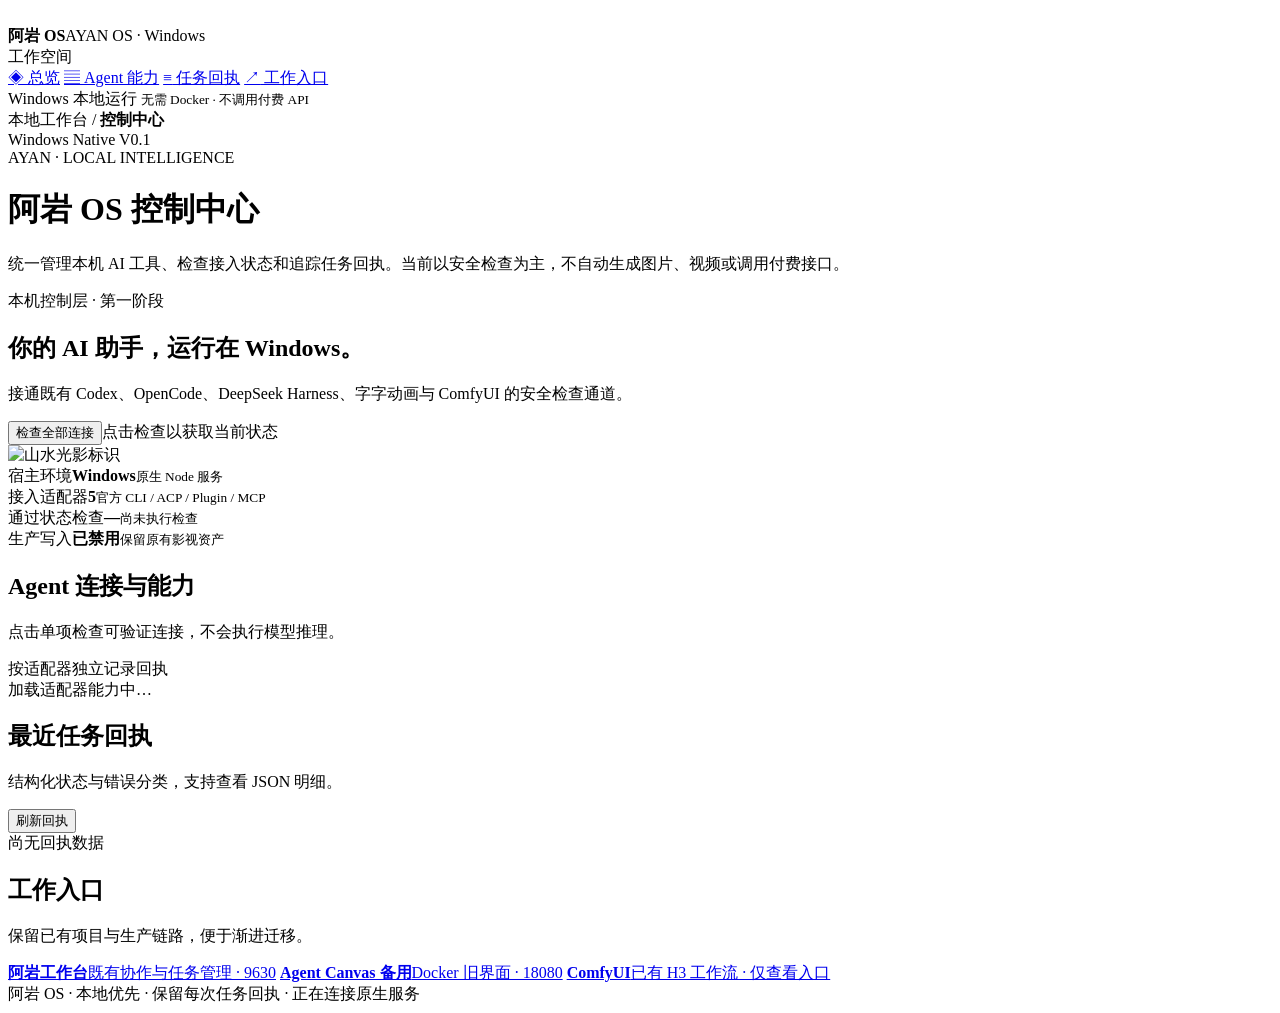
==== scripts/ayan-os/native/index.html @ 05a9c325 "feat(ayan-os): launch Windows native V0.2 control center and roadmap" ====
<!doctype html>
<html lang="zh-CN">
<head>
  <meta charset="utf-8"/>
  <meta name="viewport" content="width=device-width,initial-scale=1"/>
  <meta name="theme-color" content="#0d1828"/>
  <meta name="description" content="阿岩 OS — Windows 原生 Agent 控制中心"/>
  <title>阿岩 OS · Windows 原生</title>
  <link rel="icon" href="/ayan-mark.svg" type="image/svg+xml"/>
  <link rel="stylesheet" href="/native.css"/>
  <script src="/native.js" defer></script>
</head>
<body>
 <div class="app">
  <aside class="sidebar">
   <div class="brand"><img src="/ayan-mark.svg" alt=""/><div><strong>阿岩 OS</strong><span>AYAN OS · Windows</span></div></div>
   <div class="side-label">工作空间</div>
   <nav aria-label="主导航">
    <a class="active" href="#overview"><span>◈</span> 总览</a>
    <a href="#agents"><span>▤</span> Agent 能力</a>
    <a href="#receipts"><span>≡</span> 任务回执</a>
    <a href="#links"><span>↗</span> 工作入口</a>
   </nav>
   <div class="side-note">
     <span class="state-dot"></span><span>Windows 本地运行</span>
     <small>无需 Docker · 不调用付费 API</small>
   </div>
  </aside>
  <main>
   <header class="topbar"><div class="breadcrumb">本地工作台 <span>/</span> <b>控制中心</b></div><div class="top-right"><span class="mode-pill">Windows Native V0.1</span><span id="clock"></span></div></header>
   <div class="container">
    <div class="heading" id="overview"><div class="eyebrow">AYAN · LOCAL INTELLIGENCE</div><h1>阿岩 OS 控制中心</h1><p>统一管理本机 AI 工具、检查接入状态和追踪任务回执。当前以安全检查为主，不自动生成图片、视频或调用付费接口。</p></div>
    <section class="hero">
      <div><span class="hero-tag">本机控制层 · 第一阶段</span><h2>你的 AI 助手，运行在 Windows。</h2><p>接通既有 Codex、OpenCode、DeepSeek Harness、字字动画与 ComfyUI 的安全检查通道。</p>
       <div class="hero-actions"><button id="refresh" class="primary">检查全部连接</button><span id="check-note" aria-live="polite">点击检查以获取当前状态</span></div>
      </div><img src="/ayan-mark.svg" alt="山水光影标识" class="hero-logo"/>
    </section>
    <section class="summary" aria-label="运行概览">
     <div class="stat"><span>宿主环境</span><strong>Windows</strong><small>原生 Node 服务</small></div>
     <div class="stat"><span>接入适配器</span><strong id="adapter-count">5</strong><small>官方 CLI / ACP / Plugin / MCP</small></div>
     <div class="stat"><span>通过状态检查</span><strong id="passed-count">—</strong><small id="checked-time">尚未执行检查</small></div>
     <div class="stat"><span>生产写入</span><strong>已禁用</strong><small>保留原有影视资产</small></div>
    </section>
    <div class="section-title" id="agents"><div><h2>Agent 连接与能力</h2><p>点击单项检查可验证连接，不会执行模型推理。</p></div><span class="hint">按适配器独立记录回执</span></div>
    <div class="agents" id="agent-grid"><div class="loading">加载适配器能力中…</div></div>
    <div class="section-title" id="receipts"><div><h2>最近任务回执</h2><p>结构化状态与错误分类，支持查看 JSON 明细。</p></div><button id="reload-receipts" class="ghost">刷新回执</button></div>
    <div class="panel"><div id="receipts-body" class="receipts"><div class="loading">尚无回执数据</div></div></div>
    <div class="section-title" id="links"><div><h2>工作入口</h2><p>保留已有项目与生产链路，便于渐进迁移。</p></div></div>
    <div class="links">
      <a href="http://127.0.0.1:9630/" target="_blank" rel="noopener noreferrer"><b>阿岩工作台</b><span>既有协作与任务管理 · 9630</span></a>
      <a href="http://127.0.0.1:18080/canvas/" target="_blank" rel="noopener noreferrer"><b>Agent Canvas 备用</b><span>Docker 旧界面 · 18080</span></a>
      <a href="http://127.0.0.1:8188/" target="_blank" rel="noopener noreferrer"><b>ComfyUI</b><span>已有 H3 工作流 · 仅查看入口</span></a>
    </div>
    <footer>阿岩 OS · 本地优先 · 保留每次任务回执 · <span id="footer-state">正在连接原生服务</span></footer>
   </div>
  </main>
 </div>
 <dialog id="receipt-dialog"><div class="dialog-title"><h2>任务回执</h2><button id="close-dialog" class="ghost">关闭</button></div><pre id="receipt-json"></pre><button id="copy-receipt" class="ghost">复制 JSON</button></dialog>
 <div id="toast" role="status" aria-live="polite"></div>
</body></html>
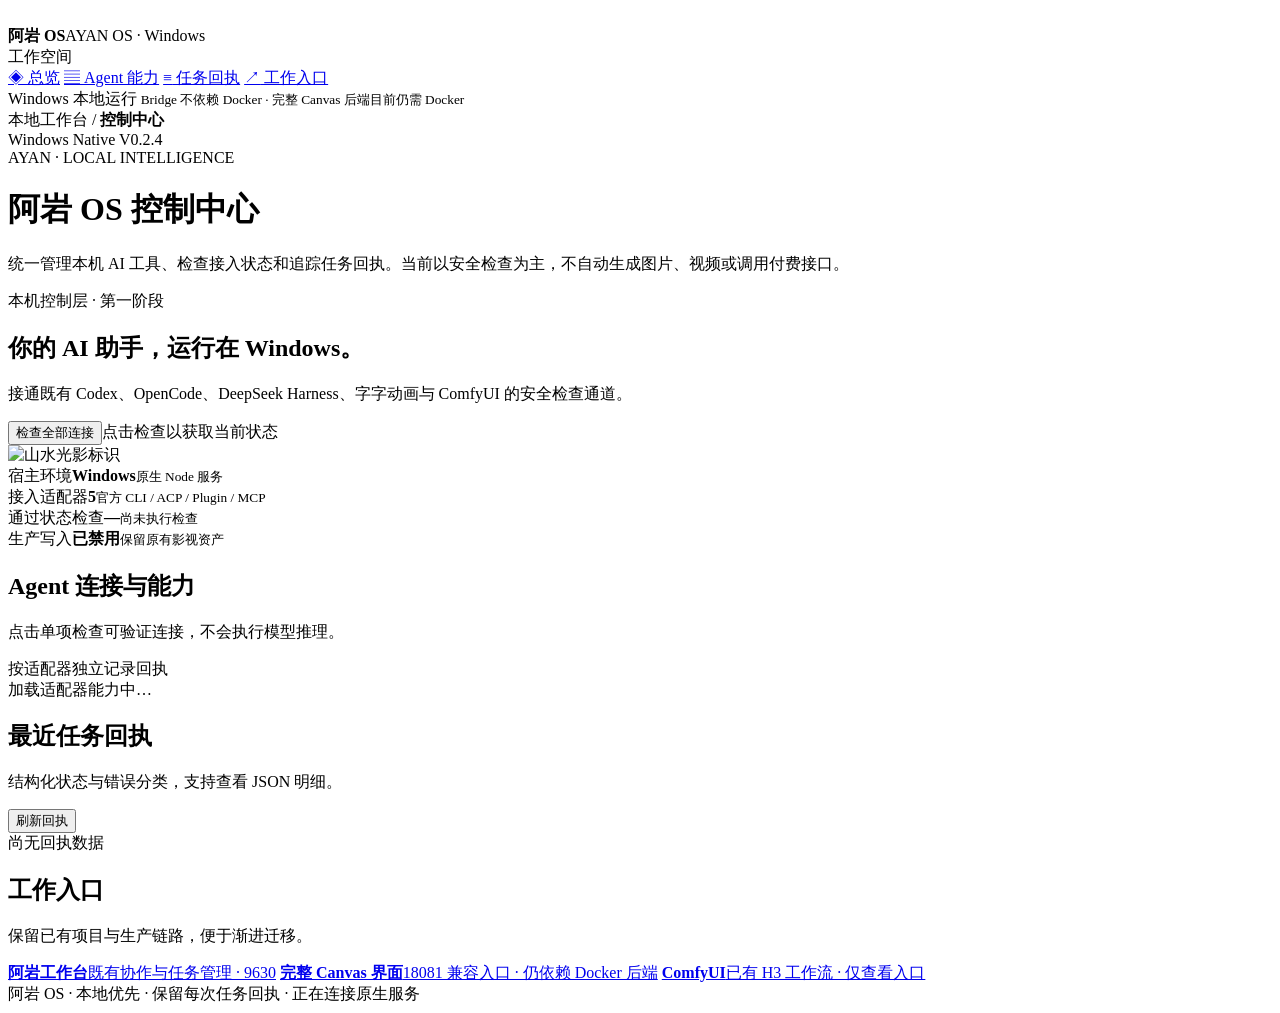
==== commit a8e4b75a: "fix(ayan-os): restore original Canvas interface with static approved logo" ====
--- a/scripts/ayan-os/native/index.html
+++ b/scripts/ayan-os/native/index.html
@@ -5,15 +5,15 @@
   <meta name="viewport" content="width=device-width,initial-scale=1"/>
   <meta name="theme-color" content="#0d1828"/>
   <meta name="description" content="阿岩 OS — Windows 原生 Agent 控制中心"/>
-  <title>阿岩 OS · Windows 原生</title>
-  <link rel="icon" href="/ayan-mark.svg" type="image/svg+xml"/>
+  <title>阿岩 OS · Windows Bridge</title>
+  <link rel="icon" href="/ayan-mark-static.webp" type="image/webp"/>
   <link rel="stylesheet" href="/native.css"/>
   <script src="/native.js" defer></script>
 </head>
 <body>
  <div class="app">
   <aside class="sidebar">
-   <div class="brand"><img src="/ayan-mark.svg" alt=""/><div><strong>阿岩 OS</strong><span>AYAN OS · Windows</span></div></div>
+   <div class="brand"><img src="/ayan-mark-static.webp" alt=""/><div><strong>阿岩 OS</strong><span>AYAN OS · Windows</span></div></div>
    <div class="side-label">工作空间</div>
    <nav aria-label="主导航">
     <a class="active" href="#overview"><span>◈</span> 总览</a>
@@ -23,17 +23,17 @@
    </nav>
    <div class="side-note">
      <span class="state-dot"></span><span>Windows 本地运行</span>
-     <small>无需 Docker · 不调用付费 API</small>
+     <small>Bridge 不依赖 Docker · 完整 Canvas 后端目前仍需 Docker</small>
    </div>
   </aside>
   <main>
-   <header class="topbar"><div class="breadcrumb">本地工作台 <span>/</span> <b>控制中心</b></div><div class="top-right"><span class="mode-pill">Windows Native V0.1</span><span id="clock"></span></div></header>
+   <header class="topbar"><div class="breadcrumb">本地工作台 <span>/</span> <b>控制中心</b></div><div class="top-right"><span class="mode-pill">Windows Native V0.2.4</span><span id="clock"></span></div></header>
    <div class="container">
     <div class="heading" id="overview"><div class="eyebrow">AYAN · LOCAL INTELLIGENCE</div><h1>阿岩 OS 控制中心</h1><p>统一管理本机 AI 工具、检查接入状态和追踪任务回执。当前以安全检查为主，不自动生成图片、视频或调用付费接口。</p></div>
     <section class="hero">
       <div><span class="hero-tag">本机控制层 · 第一阶段</span><h2>你的 AI 助手，运行在 Windows。</h2><p>接通既有 Codex、OpenCode、DeepSeek Harness、字字动画与 ComfyUI 的安全检查通道。</p>
        <div class="hero-actions"><button id="refresh" class="primary">检查全部连接</button><span id="check-note" aria-live="polite">点击检查以获取当前状态</span></div>
-      </div><img src="/ayan-mark.svg" alt="山水光影标识" class="hero-logo"/>
+      </div><img src="/ayan-mark-static.webp" alt="山水光影标识" class="hero-logo"/>
     </section>
     <section class="summary" aria-label="运行概览">
      <div class="stat"><span>宿主环境</span><strong>Windows</strong><small>原生 Node 服务</small></div>
@@ -48,7 +48,7 @@
     <div class="section-title" id="links"><div><h2>工作入口</h2><p>保留已有项目与生产链路，便于渐进迁移。</p></div></div>
     <div class="links">
       <a href="http://127.0.0.1:9630/" target="_blank" rel="noopener noreferrer"><b>阿岩工作台</b><span>既有协作与任务管理 · 9630</span></a>
-      <a href="http://127.0.0.1:18080/canvas/" target="_blank" rel="noopener noreferrer"><b>Agent Canvas 备用</b><span>Docker 旧界面 · 18080</span></a>
+      <a href="http://127.0.0.1:18081/canvas/" target="_blank" rel="noopener noreferrer"><b>完整 Canvas 界面</b><span>18081 兼容入口 · 仍依赖 Docker 后端</span></a>
       <a href="http://127.0.0.1:8188/" target="_blank" rel="noopener noreferrer"><b>ComfyUI</b><span>已有 H3 工作流 · 仅查看入口</span></a>
     </div>
     <footer>阿岩 OS · 本地优先 · 保留每次任务回执 · <span id="footer-state">正在连接原生服务</span></footer>
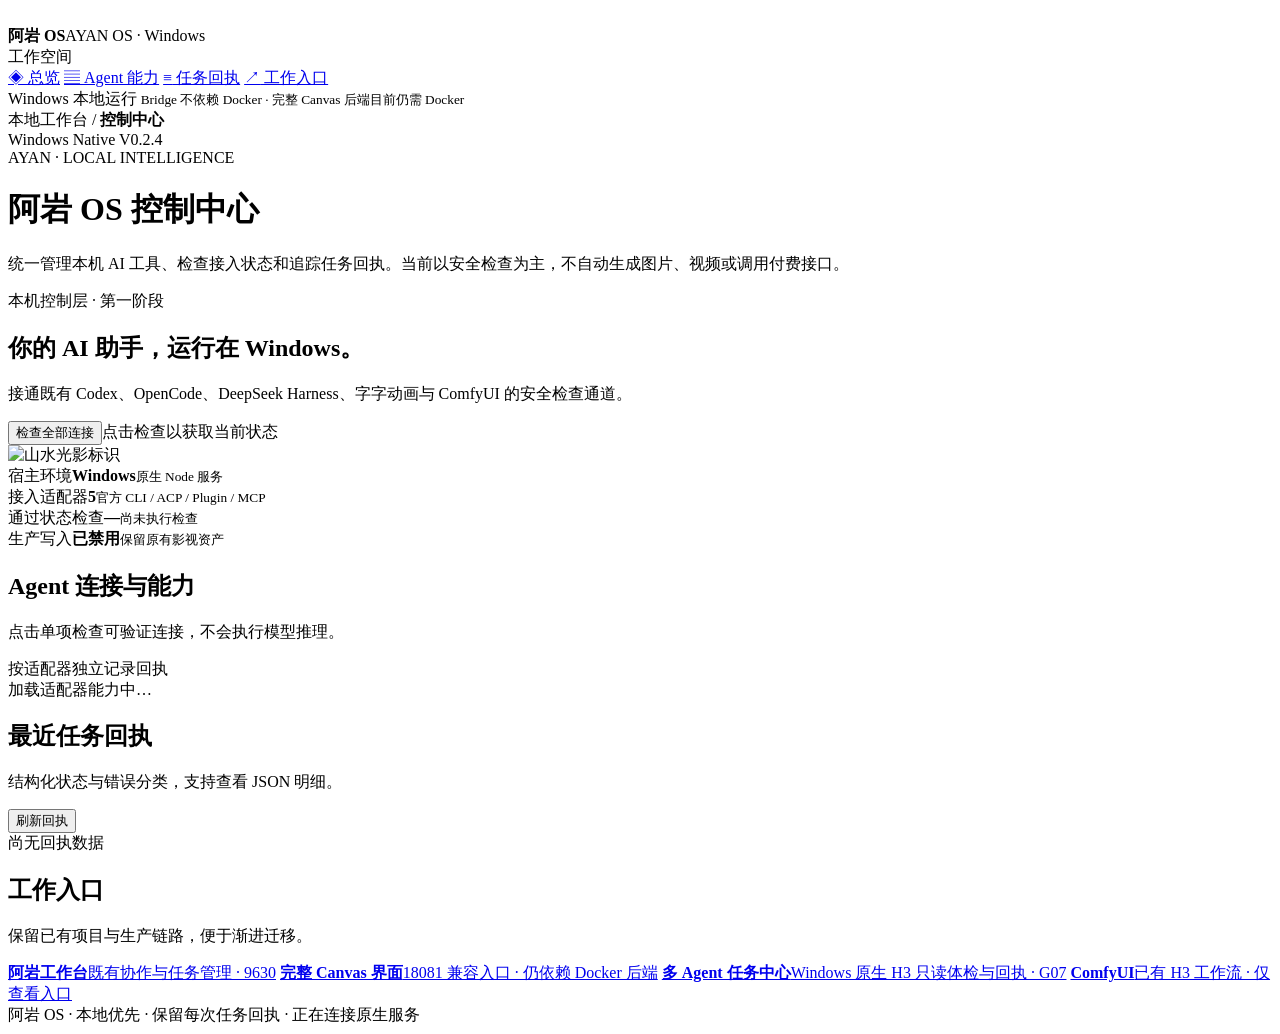
==== commit 446e4348: "feat(ayan-os): deliver G07 read-only multi-agent H3 audit in V0.2.5" ====
--- a/scripts/ayan-os/native/index.html
+++ b/scripts/ayan-os/native/index.html
@@ -49,6 +49,7 @@
     <div class="links">
       <a href="http://127.0.0.1:9630/" target="_blank" rel="noopener noreferrer"><b>阿岩工作台</b><span>既有协作与任务管理 · 9630</span></a>
       <a href="http://127.0.0.1:18081/canvas/" target="_blank" rel="noopener noreferrer"><b>完整 Canvas 界面</b><span>18081 兼容入口 · 仍依赖 Docker 后端</span></a>
+      <a href="http://127.0.0.1:18081/native/jobs/" target="_blank" rel="noopener noreferrer"><b>多 Agent 任务中心</b><span>Windows 原生 H3 只读体检与回执 · G07</span></a>
       <a href="http://127.0.0.1:8188/" target="_blank" rel="noopener noreferrer"><b>ComfyUI</b><span>已有 H3 工作流 · 仅查看入口</span></a>
     </div>
     <footer>阿岩 OS · 本地优先 · 保留每次任务回执 · <span id="footer-state">正在连接原生服务</span></footer>
